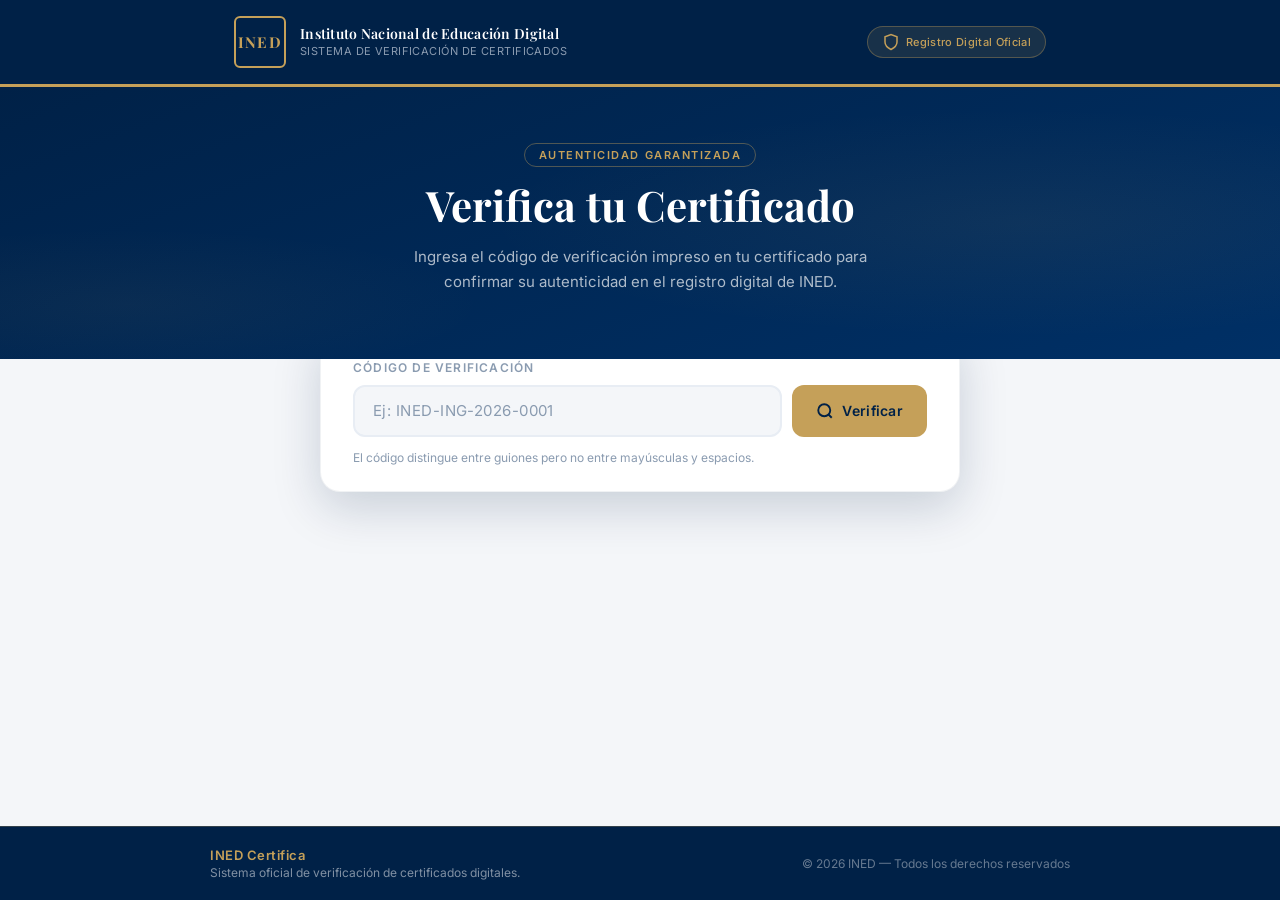
==== verificar.html @ 473c7250 "Add files via upload" ====
<!DOCTYPE html>
<html lang="es">
<head>
  <meta charset="UTF-8" />
  <meta name="viewport" content="width=device-width, initial-scale=1.0" />
  <title>INED Certifica — Verificación de Certificados</title>
  <link rel="stylesheet" href="styles.css" />
  <link rel="preconnect" href="https://fonts.googleapis.com" />
  <link rel="preconnect" href="https://fonts.gstatic.com" crossorigin />
  <link href="https://fonts.googleapis.com/css2?family=Playfair+Display:wght@400;600;700&family=Inter:wght@300;400;500;600&display=swap" rel="stylesheet" />
</head>
<body>

  <!-- HEADER -->
  <header class="site-header">
    <div class="header-inner">
      <div class="logo-area">
        <!-- Reemplaza esta imagen con tu logo real -->
        <div class="logo-placeholder">
          <span class="logo-text">INED</span>
        </div>
        <div class="header-titles">
          <span class="header-institute">Instituto Nacional de Educación Digital</span>
          <span class="header-system">Sistema de Verificación de Certificados</span>
        </div>
      </div>
      <div class="header-badge">
        <svg width="18" height="18" viewBox="0 0 24 24" fill="none" stroke="currentColor" stroke-width="2">
          <path d="M12 22s8-4 8-10V5l-8-3-8 3v7c0 6 8 10 8 10z"/>
        </svg>
        Registro Digital Oficial
      </div>
    </div>
  </header>

  <!-- HERO -->
  <section class="hero">
    <div class="hero-inner">
      <p class="hero-eyebrow">Autenticidad garantizada</p>
      <h1 class="hero-title">Verifica tu Certificado</h1>
      <p class="hero-subtitle">Ingresa el código de verificación impreso en tu certificado para confirmar su autenticidad en el registro digital de INED.</p>
    </div>
  </section>

  <!-- BUSCADOR -->
  <main class="main-content">
    <div class="search-card">
      <label class="search-label" for="codigoInput">Código de verificación</label>
      <div class="search-row">
        <input
          type="text"
          id="codigoInput"
          class="search-input"
          placeholder="Ej: INED-ING-2026-0001"
          autocomplete="off"
          spellcheck="false"
        />
        <button class="search-btn" id="searchBtn" onclick="buscarCertificado()">
          <svg width="18" height="18" viewBox="0 0 24 24" fill="none" stroke="currentColor" stroke-width="2.5">
            <circle cx="11" cy="11" r="8"/><path d="M21 21l-4.35-4.35"/>
          </svg>
          Verificar
        </button>
      </div>
      <p class="search-hint">El código distingue entre guiones pero no entre mayúsculas y espacios.</p>
    </div>

    <!-- RESULTADO -->
    <div id="resultado" class="resultado hidden"></div>

    <!-- ESTADO CARGANDO -->
    <div id="cargando" class="loading hidden">
      <div class="spinner"></div>
      <span>Consultando registro digital…</span>
    </div>
  </main>

  <!-- FOOTER -->
  <footer class="site-footer">
    <div class="footer-inner">
      <div class="footer-left">
        <strong>INED Certifica</strong>
        <span>Sistema oficial de verificación de certificados digitales.</span>
      </div>
      <div class="footer-right">
        <span>© 2026 INED — Todos los derechos reservados</span>
      </div>
    </div>
  </footer>

  <script src="script.js"></script>
</body>
</html>
---- styles.css ----
/* ============================================================
   INED CERTIFICA — Estilos institucionales
   Paleta: Azul marino #002147 | Dorado #C5A059 | Blanco | Gris
   Tipografía: Playfair Display (display) + Inter (cuerpo)
   ============================================================ */

*, *::before, *::after {
  box-sizing: border-box;
  margin: 0;
  padding: 0;
}

:root {
  --navy:      #002147;
  --navy-mid:  #003066;
  --navy-light:#E8EDF4;
  --gold:      #C5A059;
  --gold-light:#F0E4C8;
  --gold-dark: #A0802D;
  --white:     #FFFFFF;
  --gray-bg:   #F4F6F9;
  --gray-mid:  #8A9BB0;
  --gray-text: #4A5568;
  --success:   #1A6B3A;
  --success-bg:#E6F4ED;
  --error:     #8B1A1A;
  --error-bg:  #F9EBEB;
  --warning:   #7A5200;
  --warning-bg:#FFF3D6;

  --radius-sm: 6px;
  --radius-md: 12px;
  --radius-lg: 20px;
  --shadow-sm: 0 2px 8px rgba(0,33,71,0.08);
  --shadow-md: 0 6px 24px rgba(0,33,71,0.12);
  --shadow-lg: 0 16px 48px rgba(0,33,71,0.18);
  --font-display: 'Playfair Display', Georgia, serif;
  --font-body:    'Inter', system-ui, sans-serif;
}

html { scroll-behavior: smooth; }

body {
  font-family: var(--font-body);
  background: var(--gray-bg);
  color: var(--navy);
  min-height: 100vh;
  display: flex;
  flex-direction: column;
  -webkit-font-smoothing: antialiased;
}

/* ── HEADER ─────────────────────────────────────────────── */
.site-header {
  background: var(--navy);
  border-bottom: 3px solid var(--gold);
  position: sticky;
  top: 0;
  z-index: 100;
}

.header-inner {
  max-width: 860px;
  margin: 0 auto;
  padding: 16px 24px;
  display: flex;
  align-items: center;
  justify-content: space-between;
  gap: 16px;
}

.logo-area {
  display: flex;
  align-items: center;
  gap: 14px;
}

/* Logo placeholder — reemplaza con <img src="logo.png" alt="INED"> */
.logo-placeholder {
  width: 52px;
  height: 52px;
  border-radius: var(--radius-sm);
  border: 2px solid var(--gold);
  background: transparent;
  display: flex;
  align-items: center;
  justify-content: center;
  flex-shrink: 0;
}

.logo-text {
  font-family: var(--font-display);
  font-size: 15px;
  font-weight: 700;
  color: var(--gold);
  letter-spacing: 0.08em;
}

.header-titles {
  display: flex;
  flex-direction: column;
  gap: 2px;
}

.header-institute {
  font-family: var(--font-display);
  font-size: 14px;
  font-weight: 600;
  color: var(--white);
  letter-spacing: 0.02em;
  line-height: 1.2;
}

.header-system {
  font-size: 11px;
  font-weight: 400;
  color: var(--gray-mid);
  letter-spacing: 0.04em;
  text-transform: uppercase;
}

.header-badge {
  display: flex;
  align-items: center;
  gap: 6px;
  background: rgba(197,160,89,0.12);
  border: 1px solid rgba(197,160,89,0.35);
  border-radius: 20px;
  padding: 6px 14px;
  font-size: 11px;
  font-weight: 500;
  color: var(--gold);
  letter-spacing: 0.03em;
  white-space: nowrap;
  flex-shrink: 0;
}

/* ── HERO ────────────────────────────────────────────────── */
.hero {
  background: linear-gradient(160deg, var(--navy) 0%, var(--navy-mid) 100%);
  padding: 56px 24px 64px;
  text-align: center;
  position: relative;
  overflow: hidden;
}

.hero::before {
  content: '';
  position: absolute;
  inset: 0;
  background:
    radial-gradient(ellipse 60% 60% at 80% 50%, rgba(197,160,89,0.07) 0%, transparent 70%),
    radial-gradient(ellipse 40% 40% at 10% 80%, rgba(197,160,89,0.05) 0%, transparent 70%);
  pointer-events: none;
}

.hero-inner {
  position: relative;
  max-width: 600px;
  margin: 0 auto;
}

.hero-eyebrow {
  display: inline-block;
  font-size: 11px;
  font-weight: 600;
  letter-spacing: 0.14em;
  text-transform: uppercase;
  color: var(--gold);
  margin-bottom: 14px;
  padding: 4px 14px;
  border: 1px solid rgba(197,160,89,0.4);
  border-radius: 20px;
}

.hero-title {
  font-family: var(--font-display);
  font-size: clamp(28px, 5vw, 42px);
  font-weight: 700;
  color: var(--white);
  margin-bottom: 16px;
  line-height: 1.15;
}

.hero-subtitle {
  font-size: 15px;
  line-height: 1.65;
  color: rgba(255,255,255,0.68);
  max-width: 480px;
  margin: 0 auto;
}

/* ── MAIN ────────────────────────────────────────────────── */
.main-content {
  flex: 1;
  max-width: 680px;
  margin: -32px auto 0;
  padding: 0 20px 60px;
  width: 100%;
}

/* ── SEARCH CARD ─────────────────────────────────────────── */
.search-card {
  background: var(--white);
  border-radius: var(--radius-lg);
  padding: 32px 32px 24px;
  box-shadow: var(--shadow-lg);
  border: 1px solid rgba(0,33,71,0.06);
  margin-bottom: 28px;
}

.search-label {
  display: block;
  font-size: 12px;
  font-weight: 600;
  letter-spacing: 0.1em;
  text-transform: uppercase;
  color: var(--gray-mid);
  margin-bottom: 10px;
}

.search-row {
  display: flex;
  gap: 10px;
}

.search-input {
  flex: 1;
  height: 52px;
  border: 2px solid var(--navy-light);
  border-radius: var(--radius-md);
  padding: 0 18px;
  font-family: var(--font-body);
  font-size: 15px;
  font-weight: 500;
  color: var(--navy);
  background: var(--gray-bg);
  outline: none;
  transition: border-color 0.2s, box-shadow 0.2s, background 0.2s;
  letter-spacing: 0.03em;
}

.search-input::placeholder {
  color: var(--gray-mid);
  font-weight: 400;
}

.search-input:focus {
  border-color: var(--gold);
  background: var(--white);
  box-shadow: 0 0 0 4px rgba(197,160,89,0.12);
}

.search-btn {
  height: 52px;
  padding: 0 24px;
  background: var(--gold);
  color: var(--navy);
  border: none;
  border-radius: var(--radius-md);
  font-family: var(--font-body);
  font-size: 14px;
  font-weight: 600;
  cursor: pointer;
  display: flex;
  align-items: center;
  gap: 8px;
  white-space: nowrap;
  transition: background 0.2s, transform 0.1s, box-shadow 0.2s;
  letter-spacing: 0.02em;
}

.search-btn:hover {
  background: var(--gold-dark);
  box-shadow: 0 4px 16px rgba(197,160,89,0.35);
}

.search-btn:active { transform: scale(0.97); }

.search-hint {
  margin-top: 12px;
  font-size: 12px;
  color: var(--gray-mid);
  line-height: 1.5;
}

/* ── LOADING ─────────────────────────────────────────────── */
.loading {
  display: flex;
  align-items: center;
  justify-content: center;
  gap: 12px;
  padding: 32px;
  font-size: 14px;
  color: var(--gray-text);
  background: var(--white);
  border-radius: var(--radius-md);
  box-shadow: var(--shadow-sm);
}

.spinner {
  width: 22px;
  height: 22px;
  border: 3px solid var(--navy-light);
  border-top-color: var(--gold);
  border-radius: 50%;
  animation: spin 0.75s linear infinite;
  flex-shrink: 0;
}

@keyframes spin { to { transform: rotate(360deg); } }

/* ── RESULTADO ───────────────────────────────────────────── */
.resultado {
  background: var(--white);
  border-radius: var(--radius-lg);
  box-shadow: var(--shadow-md);
  overflow: hidden;
  animation: fadeSlideUp 0.4s ease both;
}

@keyframes fadeSlideUp {
  from { opacity: 0; transform: translateY(16px); }
  to   { opacity: 1; transform: translateY(0); }
}

/* --- Banda de estado --- */
.resultado-status {
  padding: 22px 32px;
  display: flex;
  align-items: center;
  gap: 14px;
  border-bottom: 1px solid rgba(0,0,0,0.06);
}

.status-icon {
  width: 44px;
  height: 44px;
  border-radius: 50%;
  display: flex;
  align-items: center;
  justify-content: center;
  flex-shrink: 0;
  font-size: 22px;
}

.status-texts { display: flex; flex-direction: column; gap: 2px; }

.status-label {
  font-family: var(--font-display);
  font-size: 18px;
  font-weight: 700;
  letter-spacing: 0.01em;
  line-height: 1.2;
}

.status-sub {
  font-size: 12px;
  font-weight: 500;
  letter-spacing: 0.06em;
  text-transform: uppercase;
  opacity: 0.7;
}

/* Variantes de estado */
.estado-valido .resultado-status  { background: var(--success-bg); }
.estado-valido .status-icon       { background: #C8EAD6; color: var(--success); }
.estado-valido .status-label      { color: var(--success); }
.estado-valido .status-sub        { color: var(--success); }

.estado-anulado .resultado-status { background: var(--warning-bg); }
.estado-anulado .status-icon      { background: #FFE8A0; color: var(--warning); }
.estado-anulado .status-label     { color: var(--warning); }
.estado-anulado .status-sub       { color: var(--warning); }

.estado-noenc .resultado-status   { background: var(--error-bg); }
.estado-noenc .status-icon        { background: #F5C6C6; color: var(--error); }
.estado-noenc .status-label       { color: var(--error); }
.estado-noenc .status-sub         { color: var(--error); }

/* --- Cuerpo del certificado --- */
.cert-body {
  padding: 32px;
}

/* Sello visual — firma única del diseño */
.cert-seal {
  display: flex;
  justify-content: center;
  margin-bottom: 32px;
}

.seal-ring {
  width: 96px;
  height: 96px;
  border-radius: 50%;
  border: 3px solid var(--gold);
  display: flex;
  align-items: center;
  justify-content: center;
  position: relative;
  background: radial-gradient(circle, rgba(197,160,89,0.08) 0%, transparent 70%);
  animation: sealAppear 0.6s cubic-bezier(0.34,1.56,0.64,1) both;
}

@keyframes sealAppear {
  from { transform: scale(0.4); opacity: 0; }
  to   { transform: scale(1); opacity: 1; }
}

.seal-ring::before {
  content: '';
  position: absolute;
  inset: 6px;
  border-radius: 50%;
  border: 1px dashed rgba(197,160,89,0.4);
}

.seal-check {
  font-size: 38px;
  animation: checkPop 0.4s 0.3s cubic-bezier(0.34,1.56,0.64,1) both;
}

@keyframes checkPop {
  from { transform: scale(0); opacity: 0; }
  to   { transform: scale(1); opacity: 1; }
}

/* Grid de datos */
.cert-grid {
  display: grid;
  grid-template-columns: 1fr 1fr;
  gap: 20px 24px;
  margin-bottom: 28px;
}

.cert-field {
  display: flex;
  flex-direction: column;
  gap: 4px;
}

.cert-field.full {
  grid-column: 1 / -1;
}

.field-label {
  font-size: 10px;
  font-weight: 600;
  letter-spacing: 0.12em;
  text-transform: uppercase;
  color: var(--gray-mid);
}

.field-value {
  font-size: 15px;
  font-weight: 500;
  color: var(--navy);
  line-height: 1.35;
}

.field-value.destacado {
  font-family: var(--font-display);
  font-size: 17px;
  font-weight: 600;
}

.field-value.codigo-val {
  font-family: 'Courier New', monospace;
  font-size: 14px;
  font-weight: 700;
  color: var(--navy-mid);
  letter-spacing: 0.05em;
  background: var(--gray-bg);
  padding: 6px 10px;
  border-radius: var(--radius-sm);
  border: 1px solid var(--navy-light);
  display: inline-block;
}

/* Pill de estado dentro del certificado */
.estado-pill {
  display: inline-flex;
  align-items: center;
  gap: 6px;
  padding: 5px 12px;
  border-radius: 20px;
  font-size: 12px;
  font-weight: 600;
  letter-spacing: 0.05em;
}

.pill-valido   { background: var(--success-bg); color: var(--success); }
.pill-anulado  { background: var(--warning-bg); color: var(--warning); }

/* Separador dorado */
.cert-divider {
  height: 1px;
  background: linear-gradient(90deg, var(--gold) 0%, rgba(197,160,89,0.15) 100%);
  margin-bottom: 20px;
}

/* Texto de autenticidad */
.cert-auth {
  display: flex;
  align-items: flex-start;
  gap: 12px;
  background: var(--navy-light);
  border-left: 4px solid var(--gold);
  border-radius: 0 var(--radius-sm) var(--radius-sm) 0;
  padding: 14px 16px;
}

.auth-icon {
  font-size: 18px;
  flex-shrink: 0;
  margin-top: 1px;
}

.auth-text {
  font-size: 13px;
  color: var(--gray-text);
  line-height: 1.55;
  font-style: italic;
}

/* Mensaje "no encontrado" */
.no-enc-body {
  padding: 28px 32px 32px;
  text-align: center;
}

.no-enc-body p {
  font-size: 14px;
  color: var(--gray-text);
  line-height: 1.6;
  margin-bottom: 20px;
}

.btn-reintentar {
  display: inline-flex;
  align-items: center;
  gap: 8px;
  height: 44px;
  padding: 0 22px;
  border: 2px solid var(--navy);
  border-radius: var(--radius-md);
  background: transparent;
  color: var(--navy);
  font-family: var(--font-body);
  font-size: 14px;
  font-weight: 600;
  cursor: pointer;
  transition: background 0.2s, color 0.2s;
  letter-spacing: 0.02em;
}

.btn-reintentar:hover {
  background: var(--navy);
  color: var(--white);
}

/* ── FOOTER ──────────────────────────────────────────────── */
.site-footer {
  background: var(--navy);
  border-top: 1px solid rgba(197,160,89,0.25);
  padding: 20px 24px;
  margin-top: auto;
}

.footer-inner {
  max-width: 860px;
  margin: 0 auto;
  display: flex;
  align-items: center;
  justify-content: space-between;
  gap: 12px;
  flex-wrap: wrap;
}

.footer-left {
  display: flex;
  flex-direction: column;
  gap: 2px;
  font-size: 13px;
}

.footer-left strong {
  color: var(--gold);
  font-weight: 600;
  letter-spacing: 0.04em;
}

.footer-left span {
  color: rgba(255,255,255,0.5);
  font-size: 12px;
}

.footer-right {
  font-size: 12px;
  color: rgba(255,255,255,0.4);
}

/* ── UTILIDADES ──────────────────────────────────────────── */
.hidden { display: none !important; }

/* ── RESPONSIVE ──────────────────────────────────────────── */
@media (max-width: 600px) {
  .header-inner   { padding: 14px 16px; }
  .header-badge   { display: none; }
  .header-institute { font-size: 13px; }

  .hero           { padding: 40px 16px 52px; }

  .main-content   { padding: 0 14px 48px; }

  .search-card    { padding: 22px 18px 18px; border-radius: var(--radius-md); }
  .search-row     { flex-direction: column; }
  .search-btn     { height: 48px; justify-content: center; width: 100%; }

  .cert-grid      { grid-template-columns: 1fr; }
  .cert-field.full { grid-column: 1; }

  .resultado-status { padding: 18px 20px; }
  .cert-body      { padding: 22px 20px; }
  .no-enc-body    { padding: 20px 20px 24px; }

  .footer-right   { display: none; }
}

@media (max-width: 380px) {
  .logo-placeholder { width: 40px; height: 40px; }
  .logo-text { font-size: 12px; }
  .hero-title { font-size: 24px; }
}
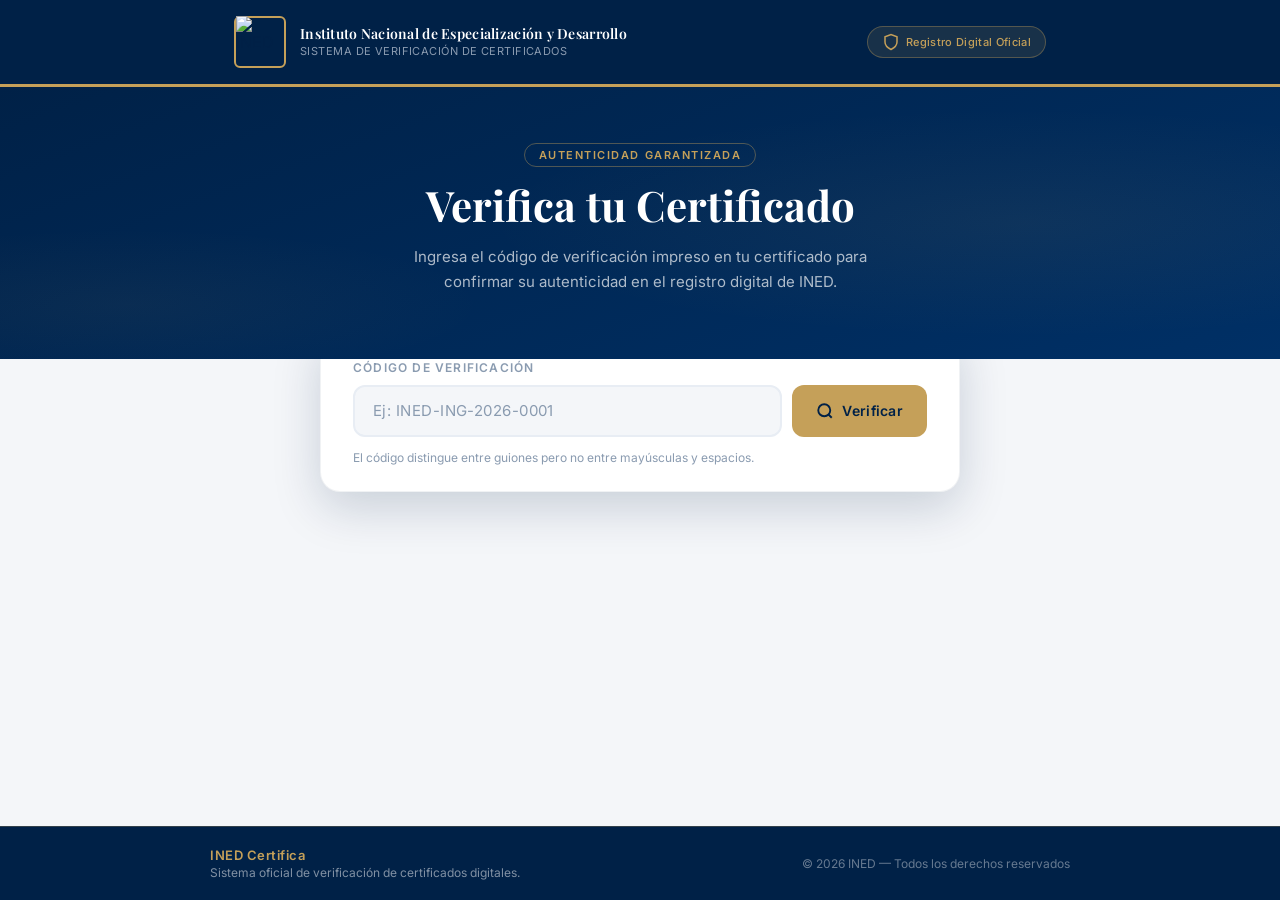
==== commit cc77971b: "Update verificar.html" ====
--- a/verificar.html
+++ b/verificar.html
@@ -17,10 +17,10 @@
       <div class="logo-area">
         <!-- Reemplaza esta imagen con tu logo real -->
         <div class="logo-placeholder">
-          <span class="logo-text">INED</span>
+          <img src="logo.png" alt="INED" style="height:52px; width:auto;" />
         </div>
         <div class="header-titles">
-          <span class="header-institute">Instituto Nacional de Educación Digital</span>
+          <span class="header-institute">Instituto Nacional de Especialización y Desarrollo</span>
           <span class="header-system">Sistema de Verificación de Certificados</span>
         </div>
       </div>
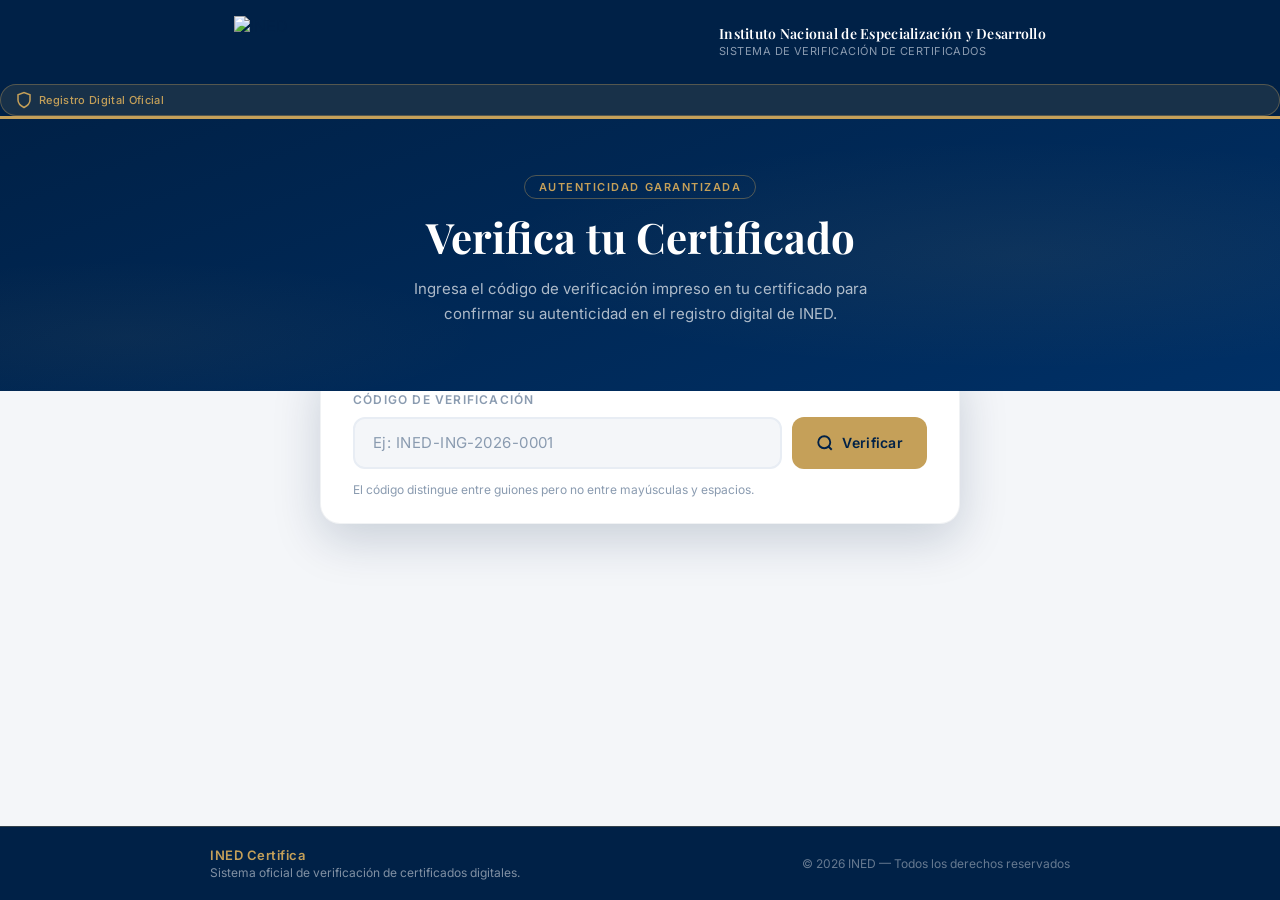
==== commit ed6d282e: "Update verificar.html" ====
--- a/verificar.html
+++ b/verificar.html
@@ -15,8 +15,6 @@
   <header class="site-header">
     <div class="header-inner">
       <div class="logo-area">
-        <!-- Reemplaza esta imagen con tu logo real -->
-        <div class="logo-placeholder">
           <img src="logo.png" alt="INED" style="height:52px; width:auto;" />
         </div>
         <div class="header-titles">
